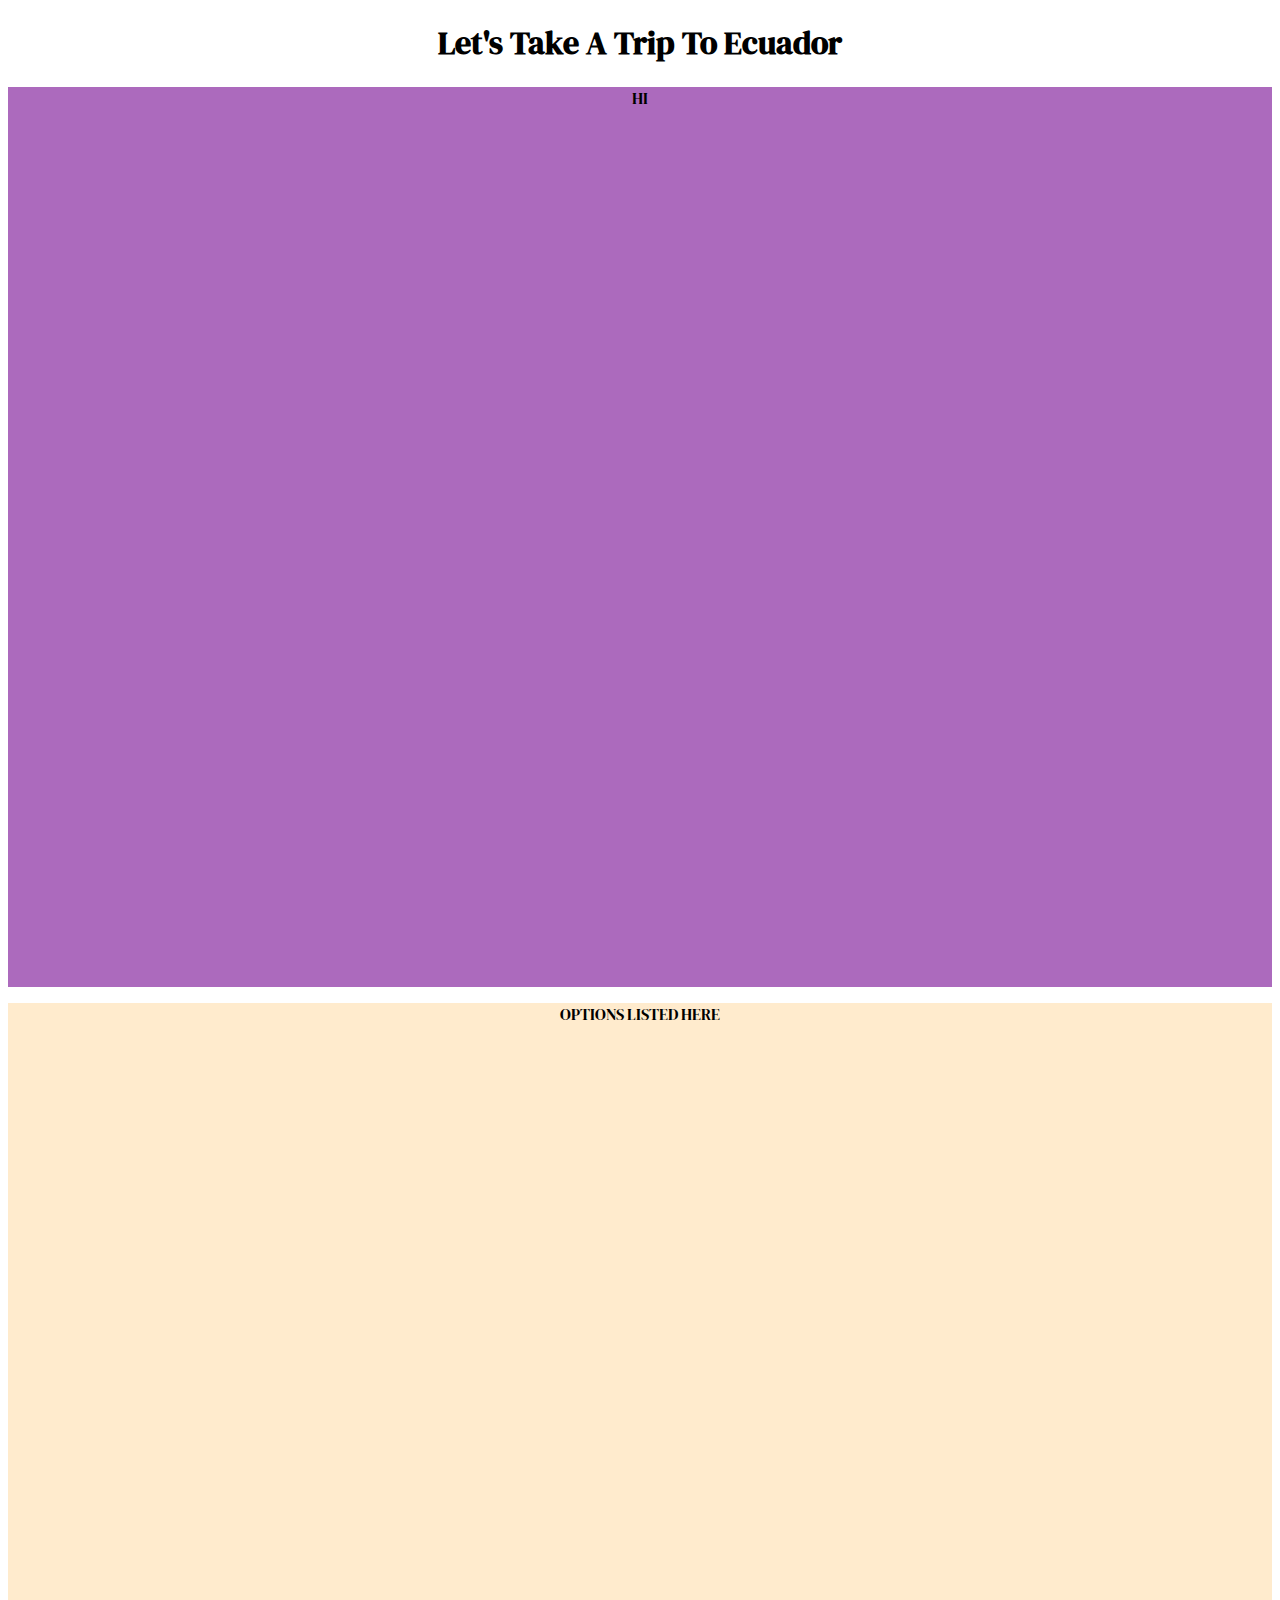
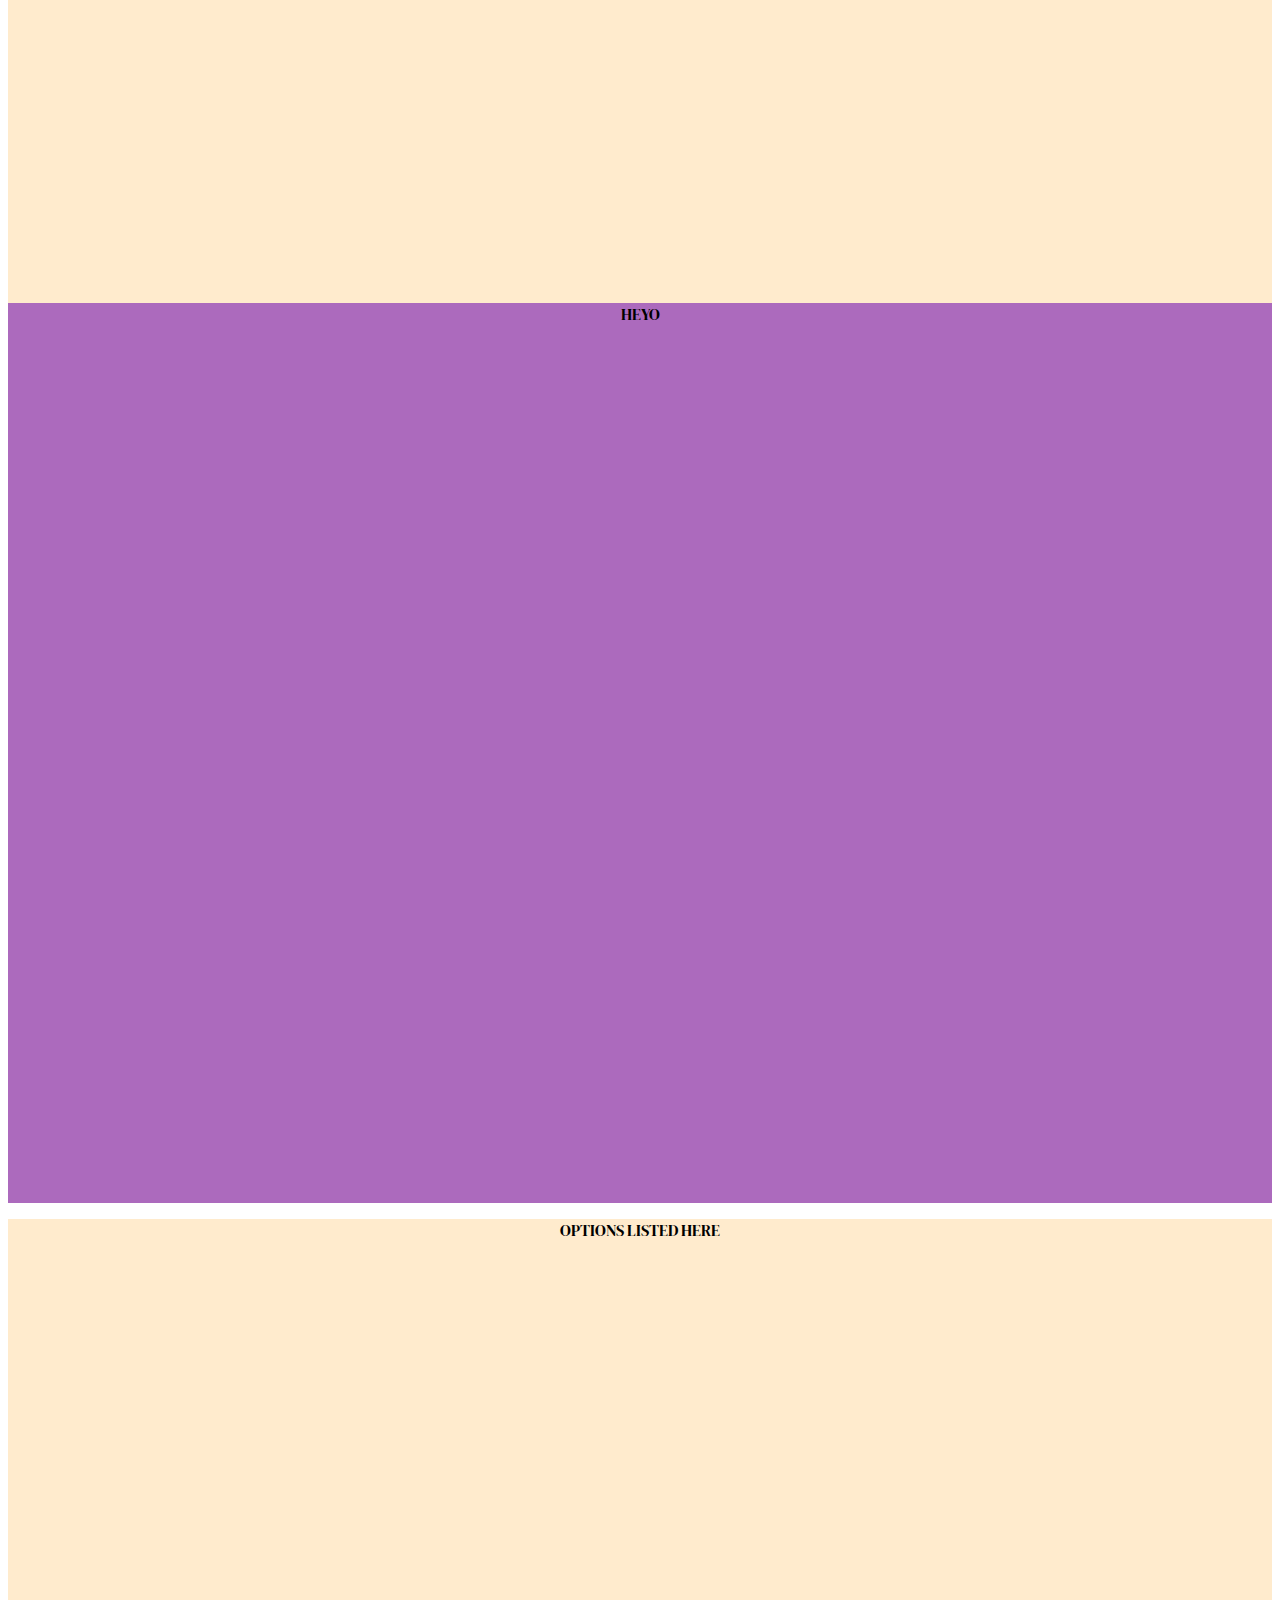
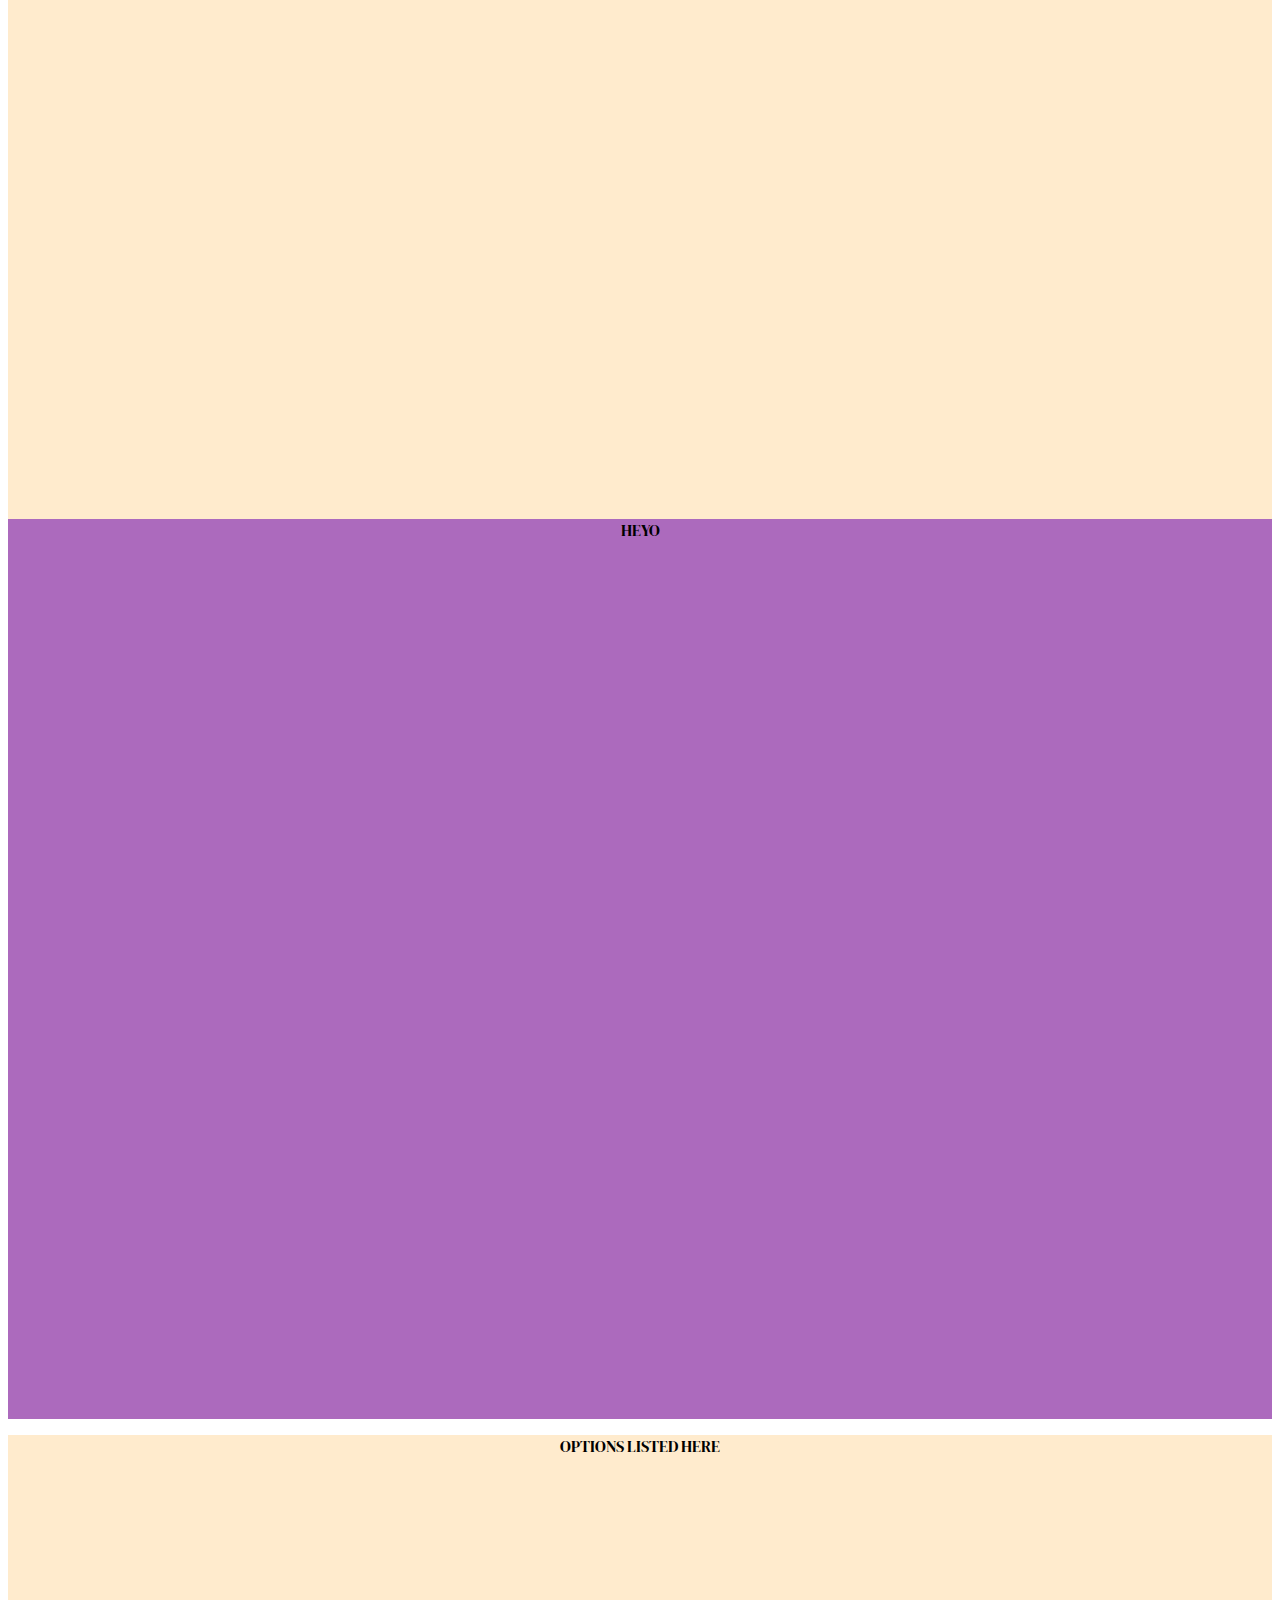
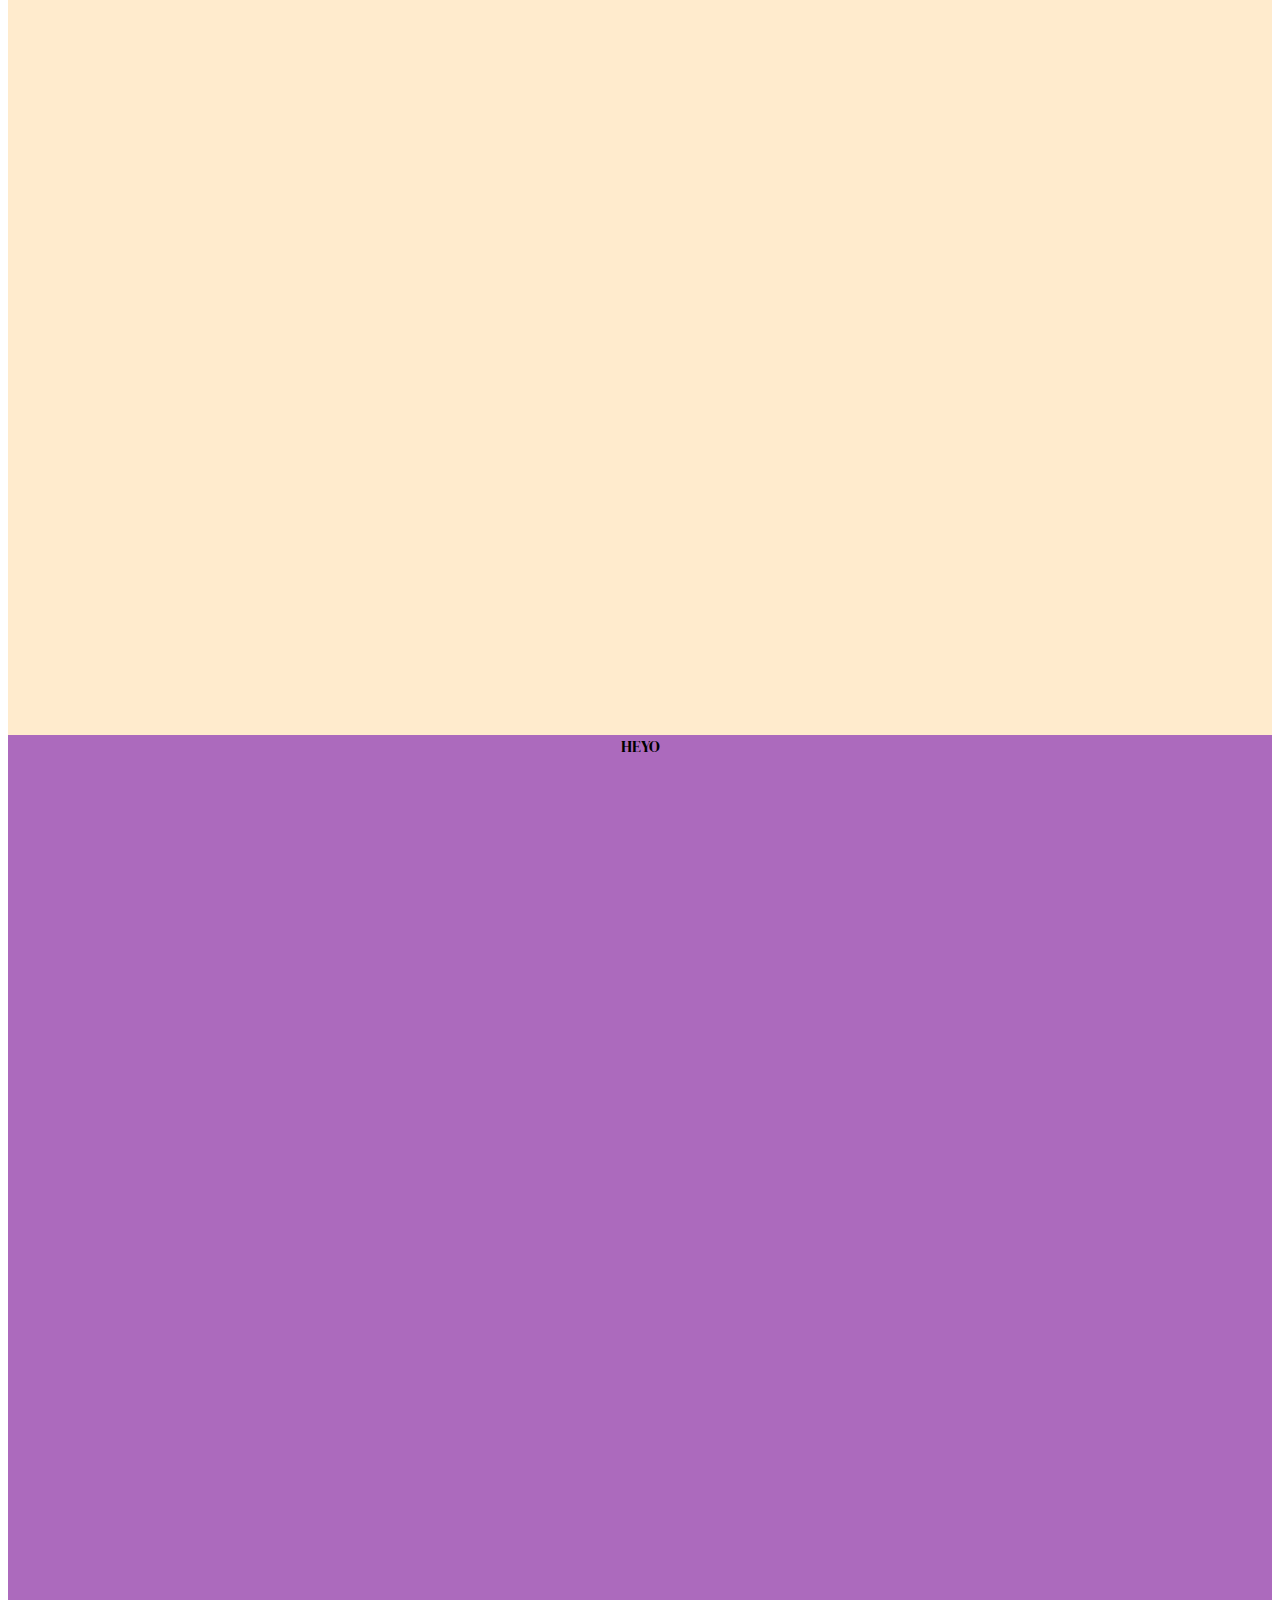
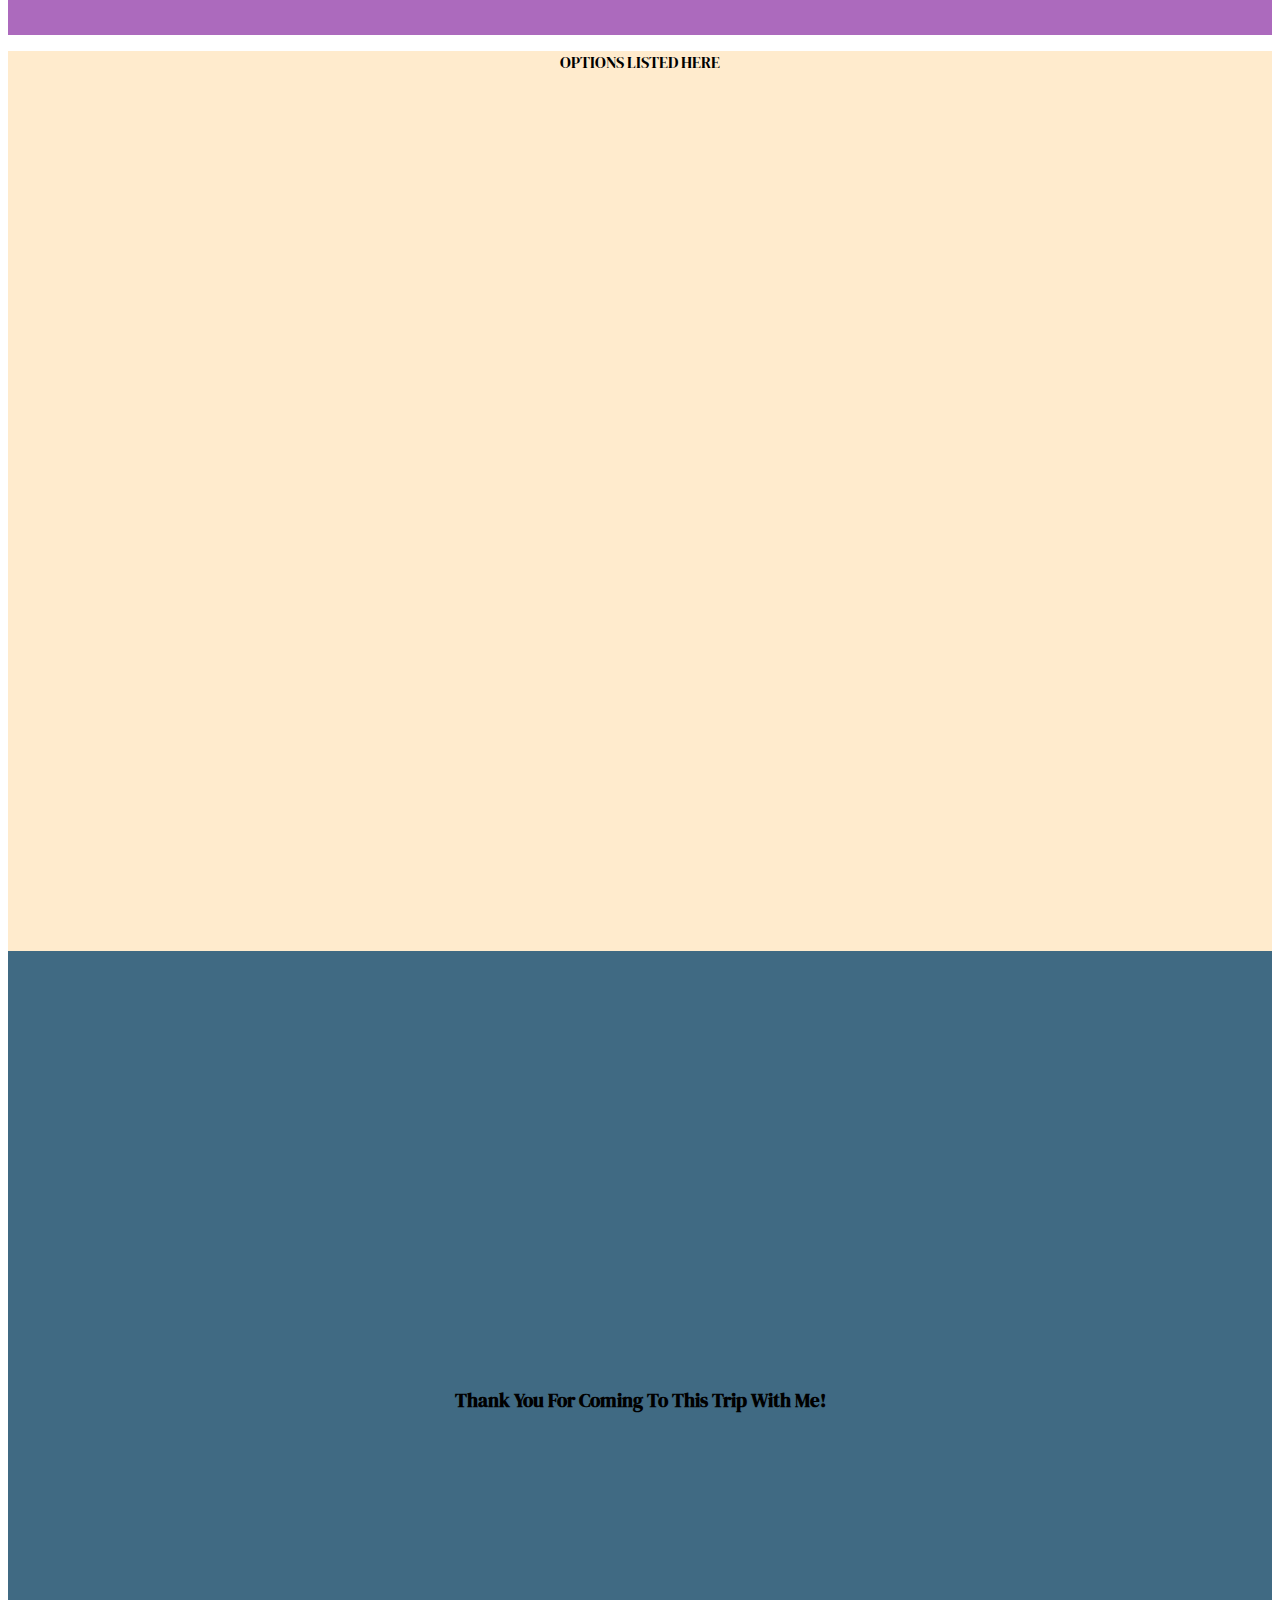
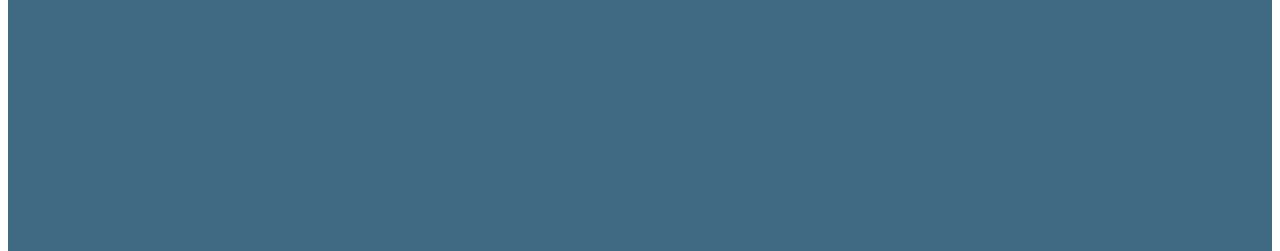
==== index.html @ 45d390c2 "base of website" ====
<!DOCTYPE html>
<html>
    <head>
        <title>Trip To Ecuador</title>
        <link rel="stylesheet" href="style.css">
        <meta name="viewport" content="user-scalable=no, width=device-width, initial-scale=1, maximum-scale=1">
        <meta charset="utf-8">
        <!-- https://fonts.google.com/specimen/DM+Serif+Display#standard-styles -->
        <link rel="preconnect" href="https://fonts.googleapis.com">
        <link rel="preconnect" href="https://fonts.gstatic.com" crossorigin>
        <link href="https://fonts.googleapis.com/css2?family=DM+Serif+Display:ital@1&display=swap" rel="stylesheet">


        <link rel="icon" href="images/flag.png" type="image/gif">

    </head>
    <body>
        <h1>Let's Take A Trip To Ecuador</h1>   
        <!-- <h4 id="stick">p</h4> -->

        <!--Guayaquil-->
        <div id="parallax1">
            HI
        </div>
        <div class="options">
            <p>OPTIONS LISTED HERE</p>
        </div>

        <!-- Quito -->
        <div id="parallax2">
            HEYO
        </div>
        <div class="options">
            <p>OPTIONS LISTED HERE</p>
        </div>

        <!-- Cuenca -->
        <div id="parallax3">
            HEYO
        </div>
        <div class="options">
            <p>OPTIONS LISTED HERE</p>
        </div>

        <!-- Santa Elena -->
        <div id="parallax4">
            HEYO
        </div>
        <div class="options">
            <p>OPTIONS LISTED HERE</p>
        </div>

        <div id="parallax_end">
            <h3 id="message">Thank You For Coming To This Trip With Me!</h3>
        </div>

    </body>
</html>
---- style.css ----
html {
    height: 100%;
}
body{
    height:100%;
    text-align: center;
    font-family: 'DM Serif Display', serif;
}
.options{
    /* Full height */
    height: 100%;
    background-color: blanchedalmond;
    /* Create the parallax scrolling effect */
    background-attachment: fixed;
    background-position: center;
    background-repeat: no-repeat;
    background-size: cover;
}
/* https://www.w3schools.com/howto/howto_css_parallax.asp */
#parallax1 {
    /* The image used */
    /* background-image: url("images/flag.png"); */
    background-color: rgb(172, 106, 189);

    /* Full height */
    height: 100%;

    /* Create the parallax scrolling effect */
    background-attachment: fixed;
    background-position: center;
    background-repeat: no-repeat;
    background-size: cover;
}
#parallax2 {
    /* The image used */
    /* background-image: url("images/las_penas.jpg"); */
    background-color: rgb(172, 106, 189);

    /* Full height */
    height: 100%;

    /* Create the parallax scrolling effect */
    background-attachment: fixed;
    background-position: center;
    background-repeat: no-repeat;
    background-size: cover;
}
#parallax3 {
    /* The image used */
    /* background-image: url("images/flag.png"); */
    background-color: rgb(172, 106, 189);

    /* Full height */
    height: 100%;

    /* Create the parallax scrolling effect */
    background-attachment: fixed;
    background-position: center;
    background-repeat: no-repeat;
    background-size: cover;
}
#parallax4 {
    /* The image used */
    /* background-image: url("images/las_penas.jpg"); */
    background-color: rgb(172, 106, 189);

    /* Full height */
    height: 100%;

    /* Create the parallax scrolling effect */
    background-attachment: fixed;
    background-position: center;
    background-repeat: no-repeat;
    background-size: cover;
}


/* #stick{
    position: fixed;
} */

#parallax_end{
    /* Full height */
    height: 100%;
    background-color: rgb(64, 106, 131);
    /* gif from giphy */
    background-image: url("images/end3.gif");
    /* Create the parallax scrolling effect */
    background-attachment: fixed;
    background-position: center;
    background-repeat: no-repeat;
    background-size: cover;

    display: grid;
    grid-template-rows: 1fr, 1fr, 1fr;
    grid-template-columns: 1fr, 1fr, 1fr;
    text-align: center;
}

#message{
    grid-row: 2;
    grid-column: 1/2;
}
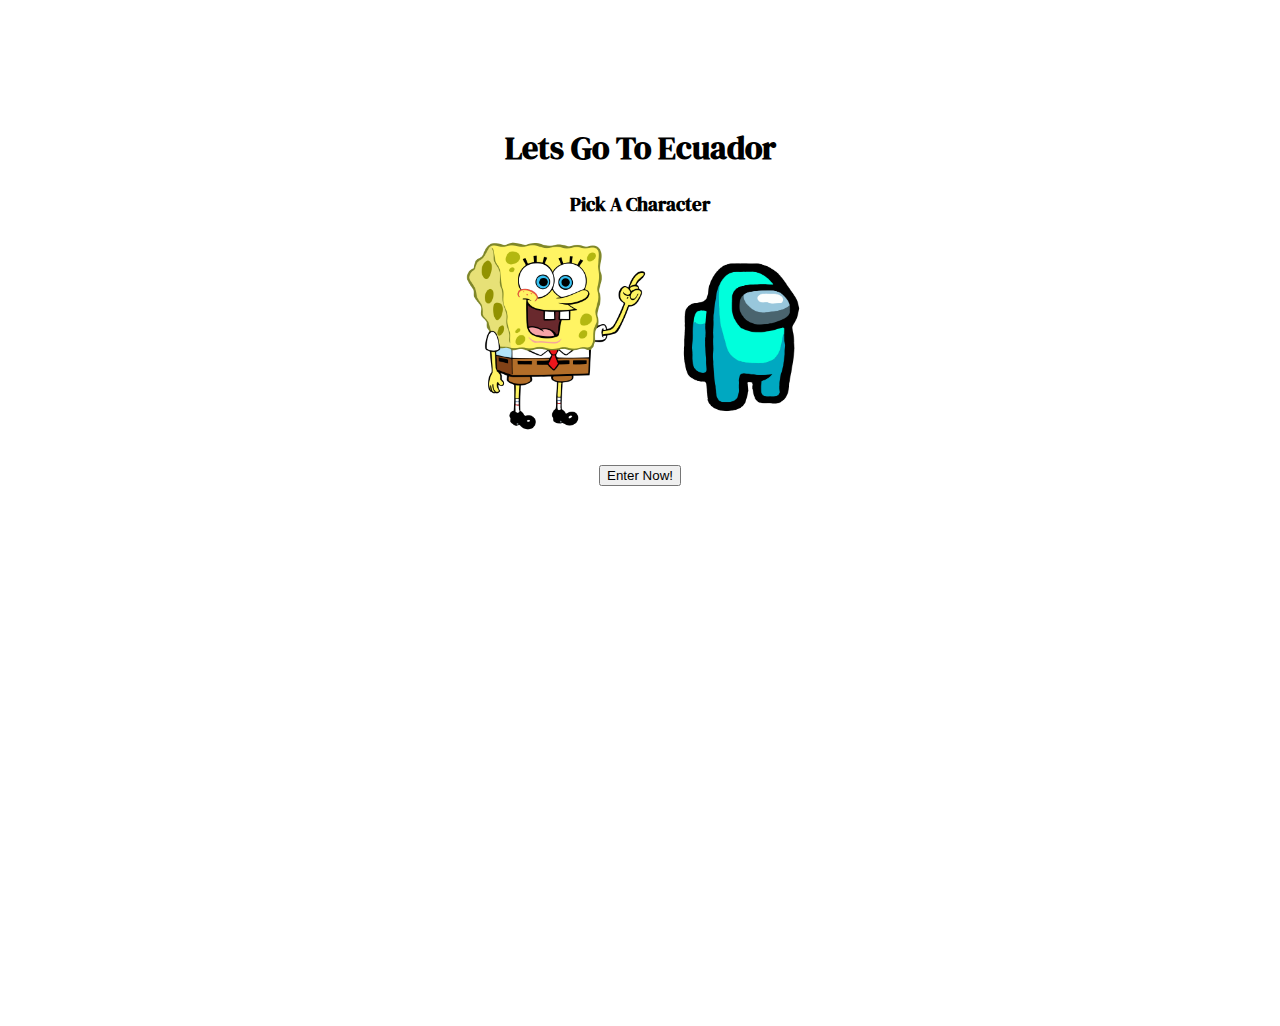
==== commit 69e5aafb: "added some info" ====
--- a/index.html
+++ b/index.html
@@ -10,49 +10,23 @@
         <link rel="preconnect" href="https://fonts.gstatic.com" crossorigin>
         <link href="https://fonts.googleapis.com/css2?family=DM+Serif+Display:ital@1&display=swap" rel="stylesheet">
 
-
         <link rel="icon" href="images/flag.png" type="image/gif">
+        <script src="animations.js"></script>
 
     </head>
-    <body>
-        <h1>Let's Take A Trip To Ecuador</h1>   
-        <!-- <h4 id="stick">p</h4> -->
-
-        <!--Guayaquil-->
-        <div id="parallax1">
-            HI
+    <body id="wecome">
+        <div id="w_container">
+            <h1>Lets Go To Ecuador</h1>
+            <h3>Pick A Character</h3>
+            <!-- http://jsfiddle.net/wG8K4/1/ -->
+            <form>
+                <!-- <select name='character'> -->
+                    <input type="image" id="image1" value='images/img1_temp.png' src="images/img1_temp.png" onclick='displayFormContents(this.form)'>
+                    <input type="image" id="image2" value='images/img2.png' src="images/img2.png" onclick='getCharacter(this.form)'>
+                <!-- </select> -->
+            </form>
+            <br>
+            <a href="ecua.html"><button>Enter Now!</button></a>
         </div>
-        <div class="options">
-            <p>OPTIONS LISTED HERE</p>
-        </div>
-
-        <!-- Quito -->
-        <div id="parallax2">
-            HEYO
-        </div>
-        <div class="options">
-            <p>OPTIONS LISTED HERE</p>
-        </div>
-
-        <!-- Cuenca -->
-        <div id="parallax3">
-            HEYO
-        </div>
-        <div class="options">
-            <p>OPTIONS LISTED HERE</p>
-        </div>
-
-        <!-- Santa Elena -->
-        <div id="parallax4">
-            HEYO
-        </div>
-        <div class="options">
-            <p>OPTIONS LISTED HERE</p>
-        </div>
-
-        <div id="parallax_end">
-            <h3 id="message">Thank You For Coming To This Trip With Me!</h3>
-        </div>
-
     </body>
 </html>--- a/style.css
+++ b/style.css
@@ -97,7 +97,27 @@
     text-align: center;
 }
 
-#message{
-    grid-row: 2;
-    grid-column: 1/2;
+
+/* welcome page */
+#image1{
+    height:200px;
+}
+#image2{
+    height:200px;
+}
+#welcome{
+    display: flex;
+    align-items: center;
+    text-align: center;
+}
+#w_container{
+    margin-top: 10%;
+}
+#c1{
+    background-color: coral;
+}
+
+.character{
+    height:300px;
+    background-color: pink;
 }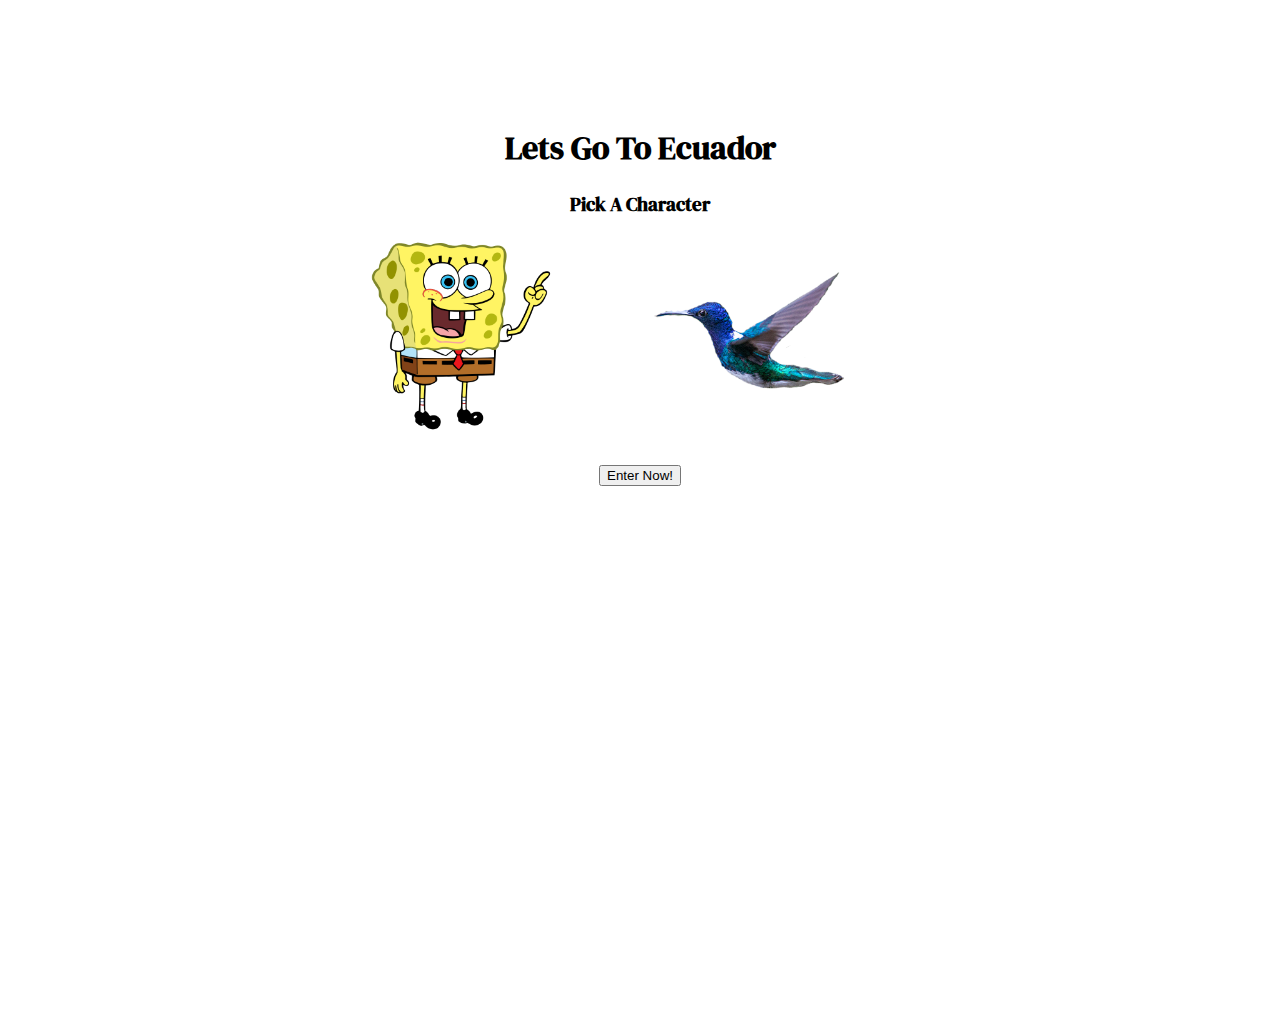
==== commit c4b34132: "changed pic" ====
--- a/index.html
+++ b/index.html
@@ -21,8 +21,9 @@
             <!-- http://jsfiddle.net/wG8K4/1/ -->
             <form>
                 <!-- <select name='character'> -->
-                    <input type="image" id="image1" value='images/img1_temp.png' src="images/img1_temp.png" onclick='displayFormContents(this.form)'>
-                    <input type="image" id="image2" value='images/img2.png' src="images/img2.png" onclick='getCharacter(this.form)'>
+                    <input type="image" id="image1" value='images/img1_temp.png' src="images/img1_temp.png" onclick='displayFormContents(this.form);return false;'>
+                    <!-- https://www.istockphoto.com/photo/ecuador-colibri-jacobin-m%C3%A2le-white-necked-jacobin-male-gm1306930234-397368431?utm_source=unsplash&utm_medium=affiliate&utm_campaign=srp_photos_top&utm_content=https%3A%2F%2Funsplash.com%2Fs%2Fphotos%2Fecuador&utm_term=ecuador%3A%3A%3A -->
+                    <input type="image" id="image2" value='images/en.png' src="images/en.png" onclick='getCharacter(this.form);return false;'>
                 <!-- </select> -->
             </form>
             <br>
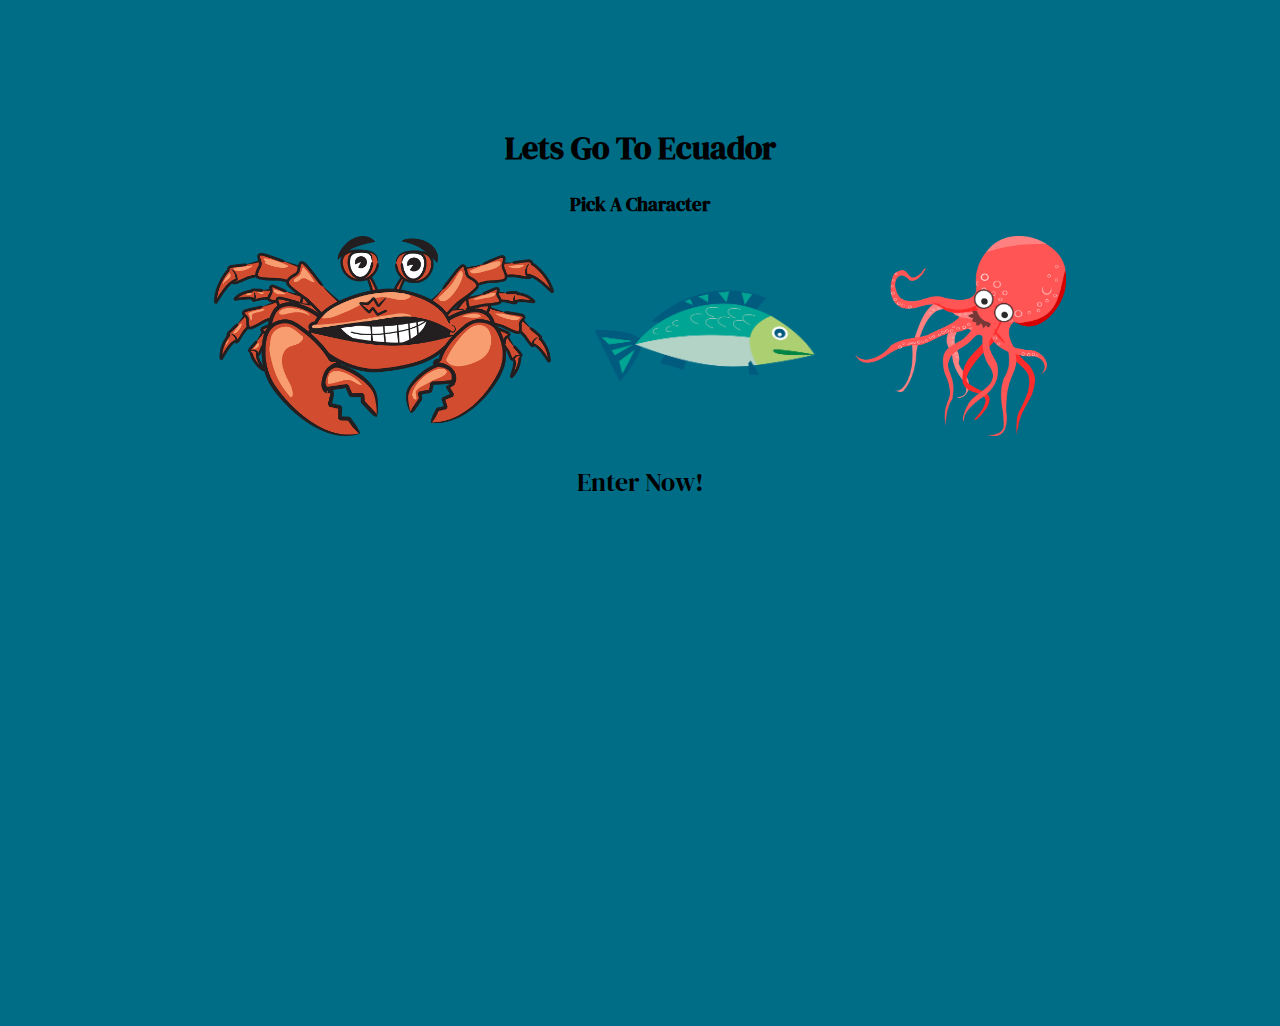
==== commit 21a01497: "cleaned it" ====
--- a/index.html
+++ b/index.html
@@ -14,20 +14,24 @@
         <script src="animations.js"></script>
 
     </head>
-    <body id="wecome">
+    <body id="welcome">
         <div id="w_container">
             <h1>Lets Go To Ecuador</h1>
             <h3>Pick A Character</h3>
             <!-- http://jsfiddle.net/wG8K4/1/ -->
+            <!-- https://stackoverflow.com/questions/11563638/how-do-i-get-the-value-of-text-input-field-using-javascript -->
             <form>
                 <!-- <select name='character'> -->
-                    <input type="image" id="image1" value='images/img1_temp.png' src="images/img1_temp.png" onclick='displayFormContents(this.form);return false;'>
-                    <!-- https://www.istockphoto.com/photo/ecuador-colibri-jacobin-m%C3%A2le-white-necked-jacobin-male-gm1306930234-397368431?utm_source=unsplash&utm_medium=affiliate&utm_campaign=srp_photos_top&utm_content=https%3A%2F%2Funsplash.com%2Fs%2Fphotos%2Fecuador&utm_term=ecuador%3A%3A%3A -->
-                    <input type="image" id="image2" value='images/en.png' src="images/en.png" onclick='getCharacter(this.form);return false;'>
-                <!-- </select> -->
+                    <!-- https://pixabay.com/vectors/crab-crustacean-shellfish-seafood-42880/ -->
+                    <input type="image" id="image1" value='images/crab.png' src="images/crab.png" onclick='getCharacter0(this.form);return false;'>
+                    <!-- https://pixabay.com/illustrations/clipart-fish-sea-water-swim-3418189/ -->
+                    <input type="image" id="image2" value='images/fish.png' src="images/fish.png" onclick='getCharacter1(this.form);return false;'>
+                    <!-- https://pixabay.com/vectors/cartoon-octopus-orange-red-sea-2027746/ -->
+                    <input type="image" id="image3" value='images/octo.png' src="images/octo.png" onclick='getCharacter2(this.form);return false;'>
+                    <!-- </select> -->
             </form>
             <br>
-            <a href="ecua.html"><button>Enter Now!</button></a>
+            <a href="ecua.html"><button id="w_bu">Enter Now!</button></a>
         </div>
     </body>
 </html>--- a/style.css
+++ b/style.css
@@ -20,17 +20,35 @@
 #parallax1 {
     /* The image used */
     /* background-image: url("images/flag.png"); */
-    background-color: rgb(172, 106, 189);
-
-    /* Full height */
-    height: 100%;
-
-    /* Create the parallax scrolling effect */
-    background-attachment: fixed;
-    background-position: center;
-    background-repeat: no-repeat;
-    background-size: cover;
-}
+    background-color: #83c5be;
+
+    /* Full height */
+    height: 100%;
+
+    /* Create the parallax scrolling effect */
+    background-attachment: fixed;
+    background-position: center;
+    background-repeat: no-repeat;
+    background-size: cover;
+
+    display: grid;
+    grid-template-rows: auto, auto, auto, auto;
+    grid-template-columns: auto, auto, auto, auto;
+    /* text-align: center; */
+}
+
+#img1{
+    height:200px;
+    /* margin-left:-5%; */
+    grid-column: 1;
+    grid-row:2;
+}
+
+#food{
+    position: absolute;
+    right: 0px;
+}
+
 #parallax2 {
     /* The image used */
     /* background-image: url("images/las_penas.jpg"); */
@@ -97,6 +115,18 @@
     text-align: center;
 }
 
+/* ecua.html */
+
+#img2{
+    height:200px;
+}
+#img3{
+    height:200px;
+}
+#img4{
+    height:200px;
+}
+
 
 /* welcome page */
 #image1{
@@ -105,14 +135,30 @@
 #image2{
     height:200px;
 }
+#image3{
+    height:200px;
+}
+
 #welcome{
-    display: flex;
-    align-items: center;
-    text-align: center;
-}
+    background-color: #006D87;
+    overflow: hidden;
+}
+
 #w_container{
     margin-top: 10%;
 }
+#w_bu{
+    background-color: transparent;
+    cursor: pointer;
+    border: none;
+    font-family: 'DM Serif Display', serif;
+    font-size: 2vw;
+    animation: mymove 5s infinite;
+}
+@keyframes mymove {
+    50% {text-shadow: 10px 20px 30px rgb(255, 39, 39);}
+}
+
 #c1{
     background-color: coral;
 }
@@ -120,4 +166,57 @@
 .character{
     height:300px;
     background-color: pink;
-}+}
+
+/* https://codepen.io/Founts/pen/gmhcl?editors=0100 */
+  /* CSS talk bubble */
+.talk-bubble {
+    margin: 40px;
+    display: inline-block;
+    position: relative;
+      width: 200px;
+      height: auto;
+      background-color: lightyellow;
+}
+.border{
+    border: 8px solid #666;
+}
+.round{
+    border-radius: 30px;
+    -webkit-border-radius: 30px;
+    -moz-border-radius: 30px;
+
+}
+    
+/*Right triangle, placed bottom left side slightly in*/
+.tri-right.border.btm-left-in:before {
+    content: ' ';
+    position: absolute;
+    width: 0;
+    height: 0;
+    left: 30px;
+    right: auto;
+    top: auto;
+    bottom: -40px;
+    border: 20px solid;
+    border-color: #666 transparent transparent #666;
+}
+.tri-right.btm-left-in:after{
+    content: ' ';
+    position: absolute;
+    width: 0;
+    height: 0;
+    left: 38px;
+    right: auto;
+    top: auto;
+    bottom: -20px;
+    border: 12px solid;
+    border-color: lightyellow transparent transparent lightyellow;
+}
+
+
+/* talk bubble contents */
+.talktext{
+    padding: 1em;
+    text-align: center;
+}
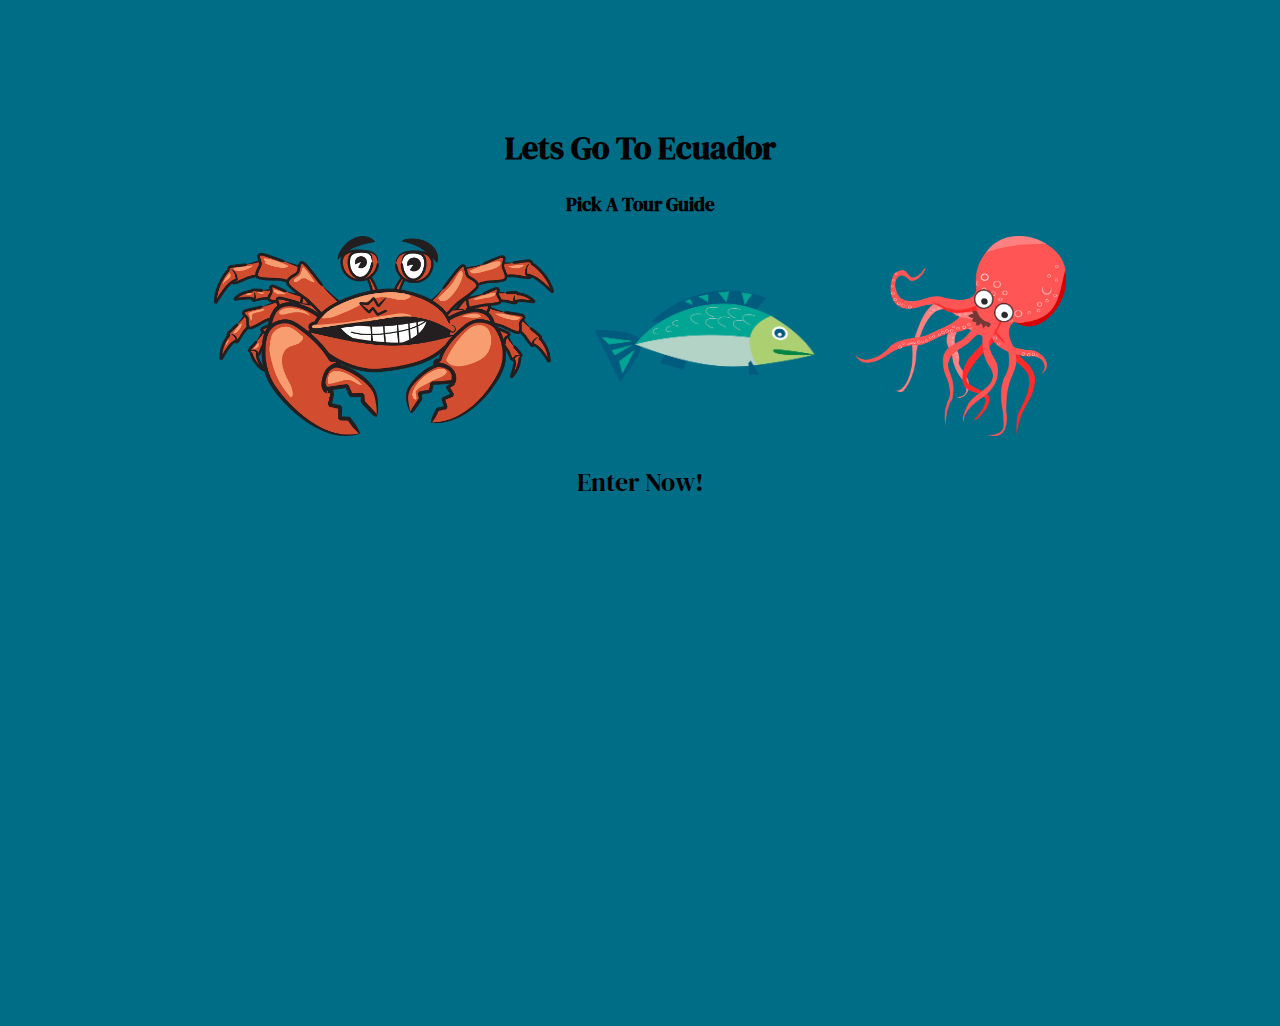
==== commit e2159414: "updated" ====
--- a/index.html
+++ b/index.html
@@ -17,7 +17,7 @@
     <body id="welcome">
         <div id="w_container">
             <h1>Lets Go To Ecuador</h1>
-            <h3>Pick A Character</h3>
+            <h3>Pick A Tour Guide</h3>
             <!-- http://jsfiddle.net/wG8K4/1/ -->
             <!-- https://stackoverflow.com/questions/11563638/how-do-i-get-the-value-of-text-input-field-using-javascript -->
             <form>
@@ -31,7 +31,7 @@
                     <!-- </select> -->
             </form>
             <br>
-            <a href="ecua.html"><button id="w_bu">Enter Now!</button></a>
+            <a id="change" href="index.html"><button id="w_bu" onclick='canGo();'>Enter Now!</button></a>
         </div>
     </body>
 </html>--- a/style.css
+++ b/style.css
@@ -5,16 +5,45 @@
     height:100%;
     text-align: center;
     font-family: 'DM Serif Display', serif;
-}
-.options{
-    /* Full height */
-    height: 100%;
-    background-color: blanchedalmond;
-    /* Create the parallax scrolling effect */
-    background-attachment: fixed;
-    background-position: center;
-    background-repeat: no-repeat;
-    background-size: cover;
+    background-color: #006D77;
+    /* try this */
+    overflow-x: hidden;
+}
+#options{
+    /* Full height */
+    height: 100%;
+    /* img from https://www.thoughtco.com/geography-of-ecuador-1434572 */
+    background-image: url(images/ecua.jpg);
+    /* Create the parallax scrolling effect */
+    background-attachment: fixed;
+    background-position: center;
+    background-repeat: no-repeat;
+    background-size: cover;
+
+    display: flex;
+    align-items: center;
+    justify-content: space-around;
+
+    border:solid 20px #EDF6F9;
+    /* border:solid;
+    border-image: url(images/guiti_pool.jpg); */
+}
+#options button{
+    background-color: transparent;
+    border:transparent;
+    cursor: pointer;
+    font-size: 2em;
+    /* text-shadow: whitesmoke 5px 0 10px; */
+    text-shadow: 5px 10px 10px whitesmoke,
+              -3px 10px 12px whitesmoke,
+              10px -10px 22px whitesmoke;
+    font-family: 'DM Serif Display', serif;
+}
+
+#options button:hover{
+    color:tomato;
+    background-color: #83C5BE;
+    text-shadow: none;
 }
 /* https://www.w3schools.com/howto/howto_css_parallax.asp */
 #parallax1 {
@@ -32,8 +61,10 @@
     background-size: cover;
 
     display: grid;
-    grid-template-rows: auto, auto, auto, auto;
-    grid-template-columns: auto, auto, auto, auto;
+    /* grid-template-rows: auto, auto, auto, auto;
+    grid-template-columns: auto, auto, auto, auto; */
+    grid-template-rows: 1fr, 1fr, 1fr, 1fr;
+    grid-template-columns: 1fr, 1fr, 1fr, 1fr;
     /* text-align: center; */
 }
 
@@ -43,88 +74,198 @@
     grid-column: 1;
     grid-row:2;
 }
+.b_img{
+    background-color: palegoldenrod;
+    width: 400px;
+}
 
 #food{
-    position: absolute;
+    /* position: absolute;
+    margin-top: 5%;
     right: 0px;
-}
-
+    width: 400px; */
+    margin-top: 5%;
+    grid-column: 3;
+    grid-row:1;
+    width: 400px;
+    border-radius: 30%;
+}
+#food1{
+    /* position: absolute; */
+    grid-column: 3;
+    grid-row:2;
+    width: 400px;
+    border-radius: 30%;
+    /* background-color: palegoldenrod; */
+}
+#food2{
+    grid-column: 2;
+    grid-row:2;
+    width: 400px;
+    border-radius: 30%;
+    height:250px;
+    /* background-color: palegoldenrod; */
+}
+#food3{
+    margin-top: 5%;
+    grid-column: 2;
+    grid-row:1;
+    width: 400px;
+    border-radius: 30%;
+    /* background-color: palegoldenrod; */
+}
+
+/* Quito */
 #parallax2 {
     /* The image used */
     /* background-image: url("images/las_penas.jpg"); */
+    background-color: #FFDDD2;
+    background-image: url(images/guiti_pool.jpg);
+
+    /* Full height */
+    height: 100%;
+
+    /* Create the parallax scrolling effect */
+    background-attachment: fixed;
+    background-position: center;
+    background-repeat: no-repeat;
+    background-size: cover;
+
+    display: grid;
+    /* grid-template-rows: auto, auto, auto, auto;
+    grid-template-columns: auto, auto, auto, auto; */
+    grid-template-rows: 1fr, 1fr, 1fr, 1fr;
+    grid-template-columns: 1fr, 1fr, 1fr, 1fr;
+}
+
+#img2{
+    height:200px;
+    /* margin-left: 30%; */
+    grid-column: 1;
+    grid-row:2;
+}
+
+#p2_img1{
+    display: none;
+    /* background-color: red; */
+    margin-top: 5%;
+    grid-column: 2;
+    grid-row:1;
+    height:200px;
+    /* margin-left:-15%; */
+    border-radius: 30%;
+}
+#p2_img2{
+    display: none;
+    margin-top: 5%;
+    height:200px;
+    grid-column: 3;
+    grid-row:1;
+    border-radius: 30%;
+}
+#p2_img3{
+    display: none;
+    height:200px;
+    grid-column: 2;
+    grid-row:2;
+    border-radius: 30%;
+}
+#p2_img4{
+    display: none;
+    height:200px;
+    grid-column: 3;
+    grid-row:2;
+    border-radius: 30%;
+}
+
+#gu{
+    margin-top: 20%;
+    grid-column: 2;
+    grid-row:1;
+}
+
+/* #tohide{
+    height:400px;
+    grid-column: 2;
+    grid-row: 2;
+} */
+
+/* CUENCA */
+/* #parallax3 {
     background-color: rgb(172, 106, 189);
 
-    /* Full height */
-    height: 100%;
-
-    /* Create the parallax scrolling effect */
-    background-attachment: fixed;
-    background-position: center;
-    background-repeat: no-repeat;
-    background-size: cover;
-}
-#parallax3 {
-    /* The image used */
-    /* background-image: url("images/flag.png"); */
-    background-color: rgb(172, 106, 189);
-
-    /* Full height */
-    height: 100%;
-
-    /* Create the parallax scrolling effect */
-    background-attachment: fixed;
-    background-position: center;
-    background-repeat: no-repeat;
-    background-size: cover;
-}
+    height: 100%;
+
+    background-attachment: fixed;
+    background-position: center;
+    background-repeat: no-repeat;
+    background-size: cover;
+}
+#img3{
+    position: absolute;
+    margin-top: 20%;
+    left:10%;
+    height:200px;
+} */
+
+
+/* Sanata Elena */
 #parallax4 {
     /* The image used */
     /* background-image: url("images/las_penas.jpg"); */
-    background-color: rgb(172, 106, 189);
-
-    /* Full height */
-    height: 100%;
-
-    /* Create the parallax scrolling effect */
-    background-attachment: fixed;
-    background-position: center;
-    background-repeat: no-repeat;
-    background-size: cover;
-}
-
-
-/* #stick{
-    position: fixed;
-} */
-
-#parallax_end{
-    /* Full height */
-    height: 100%;
-    background-color: rgb(64, 106, 131);
-    /* gif from giphy */
-    background-image: url("images/end3.gif");
-    /* Create the parallax scrolling effect */
-    background-attachment: fixed;
-    background-position: center;
-    background-repeat: no-repeat;
-    background-size: cover;
-
-    display: grid;
-    grid-template-rows: 1fr, 1fr, 1fr;
-    grid-template-columns: 1fr, 1fr, 1fr;
-    text-align: center;
-}
-
-/* ecua.html */
-
-#img2{
-    height:200px;
-}
-#img3{
-    height:200px;
-}
+    background-color: #E29578;
+
+    /* Full height */
+    height: 100%;
+
+    /* Create the parallax scrolling effect */
+    background-attachment: fixed;
+    background-position: center;
+    background-repeat: no-repeat;
+    background-size: cover;
+    display: flex;
+    align-items: center;
+    justify-content: space-around;
+}
+
 #img4{
-    height:200px;
+    /* margin-top: 5px; */
+    height:200px;
+}
+
+#p3_img1{
+    /* margin-top: 10%; */
+    height:200px;
+    border-radius: 30%;
+}
+#p3_img2{
+    /* display: none; */
+    margin-top: 10%;
+    height:200px;
+    border-radius: 30%;
+}
+#p3_img3{
+    /* display: none; */
+    height:200px;
+    border-radius: 30%;
+}
+#p3_img4{
+    /* display: none; */
+    margin-top: 10%;
+    height:200px;
+    border-radius: 30%;
+}
+#s_container{
+    display: flex;
+    align-items: center;
+    flex-direction: column;
+}
+.set_ims{
+    display: flex;
+    justify-content: space-around;
+    align-items: center;
+    flex-direction: column;
+    /* background-color: black; */
 }
 
 
@@ -132,9 +273,11 @@
 #image1{
     height:200px;
 }
+
 #image2{
     height:200px;
 }
+
 #image3{
     height:200px;
 }
@@ -220,3 +363,121 @@
     padding: 1em;
     text-align: center;
 }
+
+
+/* end page */
+#parallax_end{
+    /* Full height */
+    height: 100%;
+    background-color: rgb(64, 106, 131);
+    /* gif from giphy */
+    background-image: url("images/bye.jpg");
+    /* Create the parallax scrolling effect */
+    background-attachment: fixed;
+    background-position: center;
+    background-repeat: no-repeat;
+    background-size: cover;
+
+    display: flex;
+    align-items: center;
+    justify-content: center;
+    flex-direction: column;
+
+}
+
+#img_end{
+    height: 200px;
+}
+
+#theEnd{
+    display: none;
+    /* background-color: cadetblue; */
+    /* height: 100px; */
+    text-decoration: none;
+    /* color: cadetblue; */
+    color: tomato;
+    font-size: 2vw;
+}
+#theEnd:hover{
+    background-color: #FFDDD2;
+}
+#keepGoing{
+    display: block;
+    color: tomato;
+    font-size: 2vw;
+    padding-bottom: 2%;
+    
+}
+
+/* try this */
+/* https://stackoverflow.com/questions/16989585/css-3-slide-in-from-left-transition */
+#slide {
+    position: absolute;
+    right: -800px;
+    width: 800px;
+    height: 550px;
+    background-color: #EDF6F9;
+    display: none;
+    text-align: center;
+    font-size: 2vw;
+    /* -webkit-animation: slide 0.5s forwards; */
+    /* -webkit-animation-delay: 2s; */
+    /* animation: slide 0.5s forwards; */
+    /* animation-delay: 2s; */
+}
+
+@-webkit-keyframes slide {
+    100% { right: 0%; }
+}
+
+@keyframes slide {
+    100% { right: 10%; }
+}
+
+#funfact{
+    margin-left:-60%;
+    /* background-color: cadetblue; */
+}
+
+#options_facts{
+    /* Full height */
+    height: 100%;
+    /* img from https://www.thoughtco.com/geography-of-ecuador-1434572 */
+    background-image: url(images/ecua.jpg);
+    /* Create the parallax scrolling effect */
+    background-attachment: fixed;
+    background-position: center;
+    background-repeat: no-repeat;
+    background-size: cover;
+
+    display: flex;
+    align-items: center;
+    justify-content: space-around;
+
+    border:solid 20px #EDF6F9;
+    /* border:solid;
+    border-image: url(images/guiti_pool.jpg); */
+}
+#options_facts button{
+    background-color: transparent;
+    border:transparent;
+    cursor: pointer;
+    font-size: 2em;
+    /* text-shadow: whitesmoke 5px 0 10px; */
+    text-shadow: 5px 10px 10px whitesmoke,
+              -3px 10px 12px whitesmoke,
+              10px -10px 22px whitesmoke;
+    font-family: 'DM Serif Display', serif;
+}
+
+#options_facts button:hover{
+    color:tomato;
+    background-color: whitesmoke;
+    text-shadow: none;
+    border-radius: 50%;
+}
+
+.f_imgs{
+    height:300px;
+    background-color: cadetblue;
+}
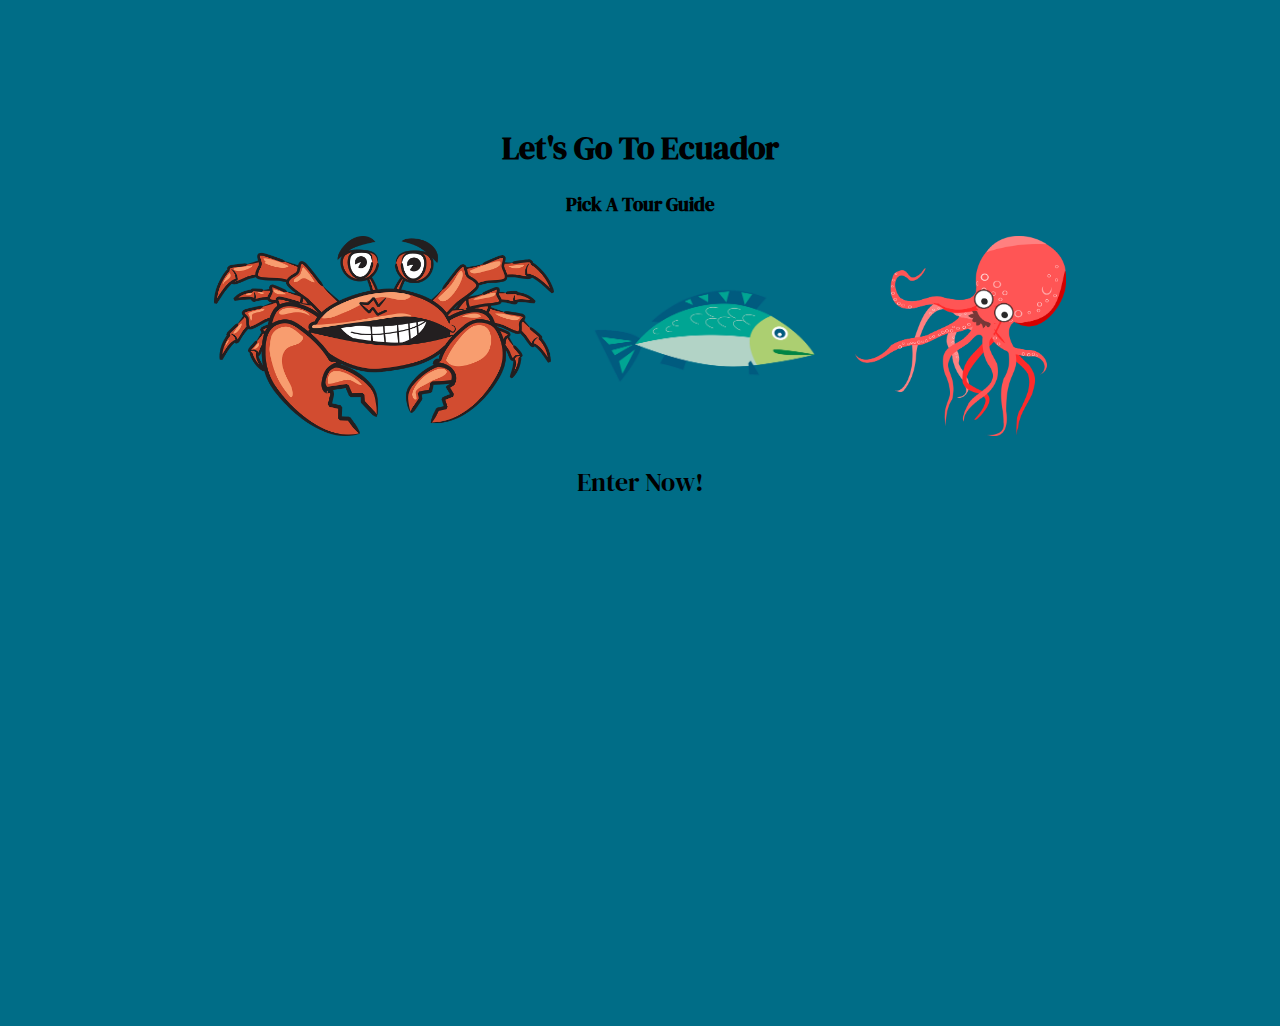
==== commit 36817501: "chnaged some pictures" ====
--- a/index.html
+++ b/index.html
@@ -16,7 +16,7 @@
     </head>
     <body id="welcome">
         <div id="w_container">
-            <h1>Lets Go To Ecuador</h1>
+            <h1>Let's Go To Ecuador</h1>
             <h3>Pick A Tour Guide</h3>
             <!-- http://jsfiddle.net/wG8K4/1/ -->
             <!-- https://stackoverflow.com/questions/11563638/how-do-i-get-the-value-of-text-input-field-using-javascript -->
--- a/style.css
+++ b/style.css
@@ -120,7 +120,7 @@
     /* The image used */
     /* background-image: url("images/las_penas.jpg"); */
     background-color: #FFDDD2;
-    background-image: url(images/guiti_pool.jpg);
+    background-image: url(images/guiti_pool2.jpg);
 
     /* Full height */
     height: 100%;
@@ -242,6 +242,7 @@
     /* display: none; */
     margin-top: 10%;
     height:200px;
+    /* width:300px; */
     border-radius: 30%;
 }
 #p3_img3{
